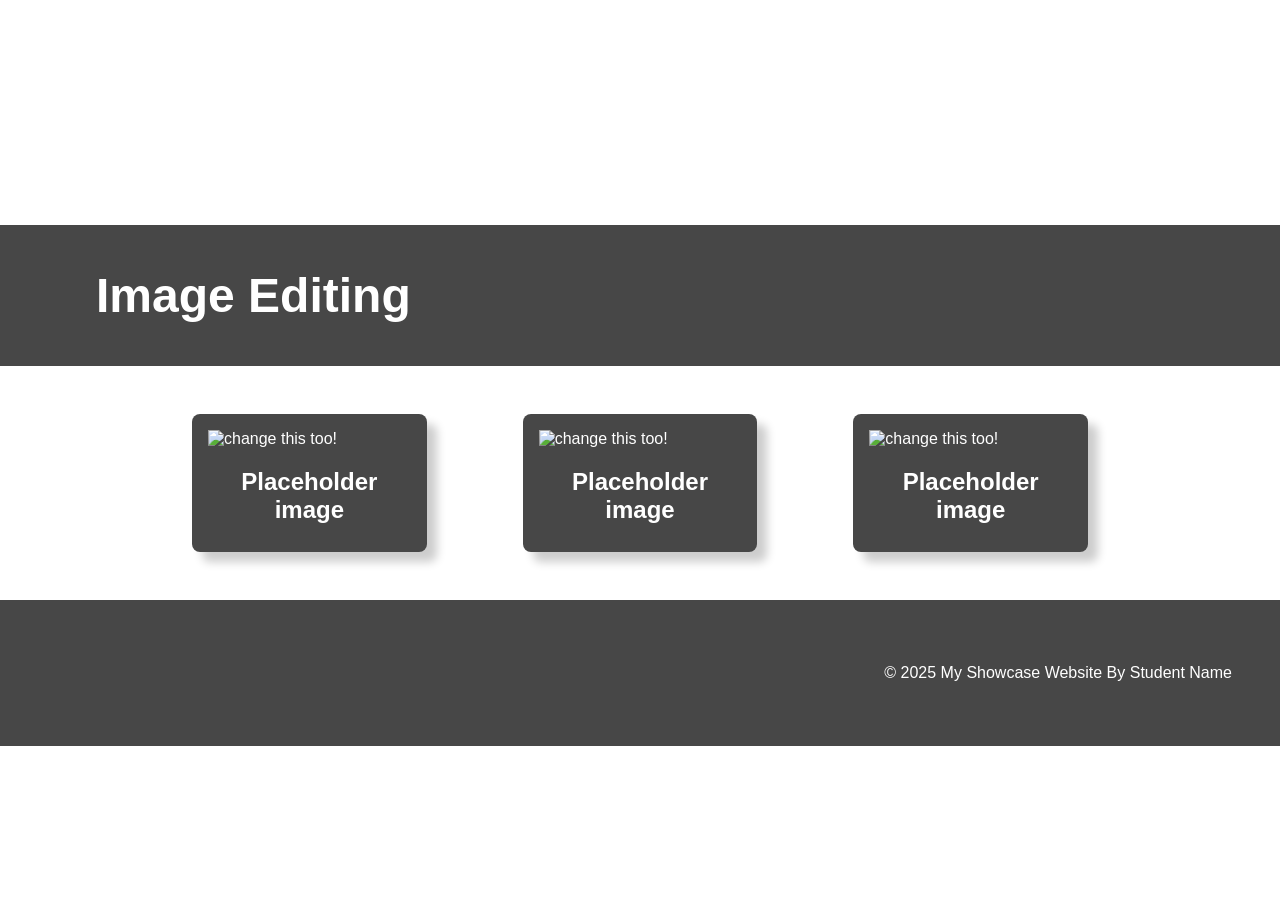
==== index.html @ 202fcba4 "first commit" ====
<!DOCTYPE html>
<html lang="en">

<head>
    <meta charset="UTF-8">
    <meta name="viewport" content="width=device-width, initial-scale=1.0">
    <link rel="stylesheet" href="style.css">
    <title>My Showcase Website</title>
</head>
<!-- This is the main body of the website- ALL your content goes AFTER the <body> tag and before the </body> tag -->
<body>

    <!-- The Hero Section -------------------------------------------------------------------------------------- -->
    <section class="hero">
        <div class="hero-text">My Showcase Website</div>
    </section>

<!-- Topic one ------------------------------------------------------------------------------------------------- -->
    <!-- The First Topic Section -->
    <section class="topic">
        <!-- the topic title a big bar with text in it -->
        <div class="topic-title">
            <h1>Image Editing</h1>
        </div>
        <!-- now a three column grid of images -->
        <div class="topic-content">
            <!-- one "card" which includes an image with a text below it -->
            <div class="topic-card">
                <img src="images/placeholder-1024x1024.png" alt="change this too!">
                <h2 class="topic-card-text">Placeholder image</h2>
            </div>
            <div class="topic-card">
                <img src="images/placeholder-1024x1024.png" alt="change this too!">
                <h2 class="topic-card-text">Placeholder image</h2>
            </div>
            <div class="topic-card">
                <img src="images/placeholder-1024x1024.png" alt="change this too!">
                <h2 class="topic-card-text">Placeholder image</h2>
            </div>
        </div>
    </section>
<!-- End of topic one------------------------------------------------------------------------------------------ -->

<!-- Copy and paste the section from above to make your next section -->



    <!-- A Simple Website Footer ------------------------------------------------------------------------------ -->
    <footer class="footer">
        <p>&copy; 2025 My Showcase Website By Student Name</p>
    </footer>

<!-- The end of the whole page- no more content after this! -->
</body>
</html>
---- style.css ----
/* A simple css reset */
body,
html {
    margin: 0;
    padding: 0;
    height: 100%;
    /* The Font Family- Really important!! */
    font-family: Arial, sans-serif;
    box-sizing: border-box;
}

/* reset for images to ensure they ar 100% of the parent container width */
img {
    width: 100%;
}

/* The hero section styling- use your OWN Hero Image URL here */
.hero {
    background-image: url('images/techquitybanner-1130x160.png');
    height: 25vh;
    background-size: cover;
    background-position: center;
    display: flex;
    justify-content: center;
    align-items: center;
    color: white;
    text-align: center;
    position: relative;
}

/* BIG text styling for the hero section text */
.hero-text {
    font-size: 4em;
    font-weight: bold;
}

/* nice big font on a banner style background */
.topic-title{
    color: white;
    font-size: 2em;
    padding: 0.1em 3em;
    background-color: rgb(71, 71, 71);
}

/* Three column grid with a nice big gap */
.topic-content{
    display: grid;
    grid-template-columns: repeat(3, 1fr);
    gap: 6em;
    /* bring the whole section in off the sides of the page */
    width: 70%;
    /* top margin of 3em and center right/left */
    margin: 3em auto;
}

/* Styling for the individual topic cards rounded edges background color and a drop shadow */
.topic-card{
    background-color: rgb(71, 71, 71);
    color: white;
    padding: 1em;
    border-radius: 0.5em;
    box-shadow: 10px 10px 10px rgba(0, 0, 0, 0.2);
}

/* Styling for the topic card titles */
.topic-card-text{
    font-size: 1.5em;
    margin-bottom: 0.5em;
    /* center align text */
    text-align: center;
}


/* Styling for a footer section to take a bit of spcae at the bottom of the page */
.footer{
    background-color: rgb(71, 71, 71);
    color: white;
    text-align: right;
    padding: 3em 3em;
}
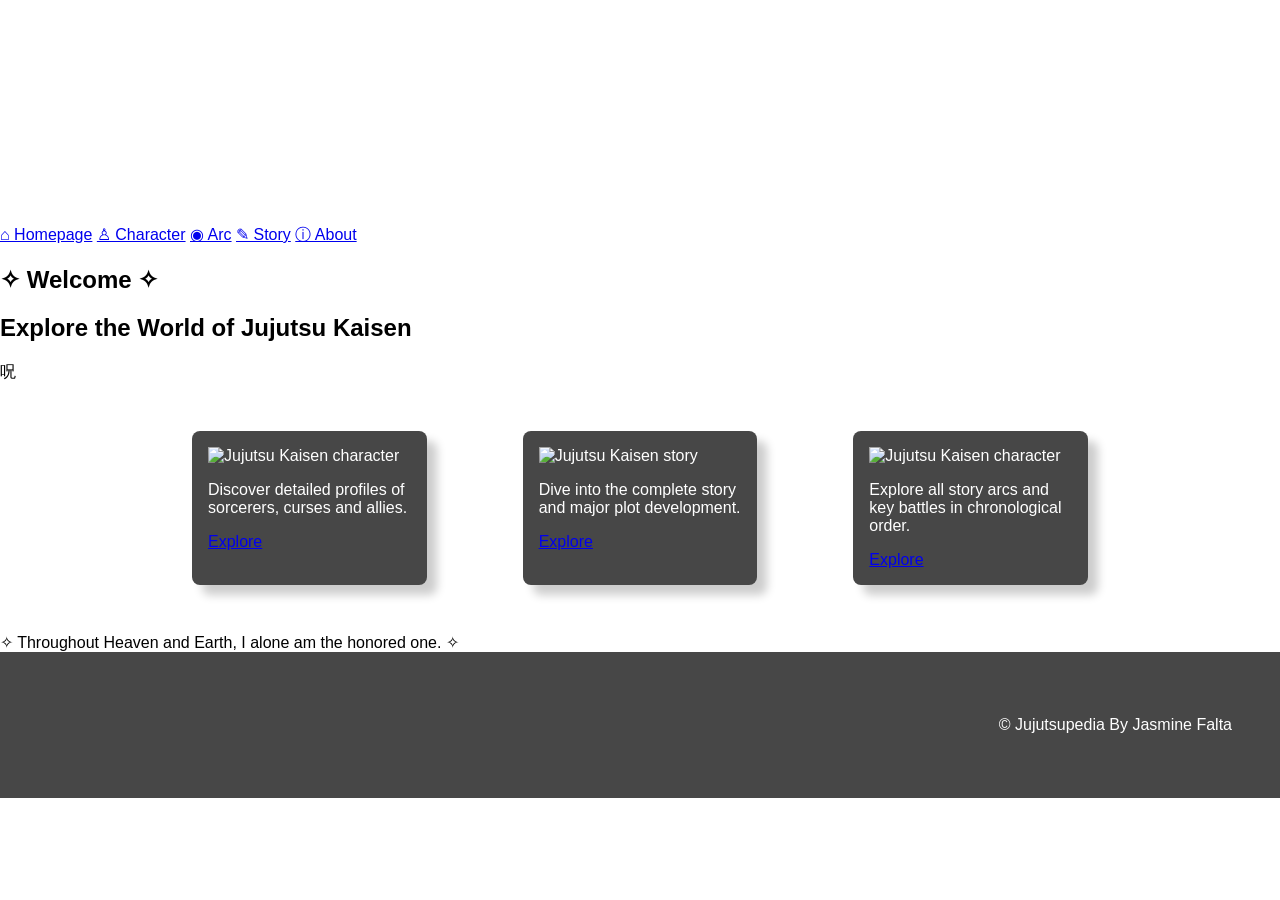
==== commit 80867d35: "index.html hompage" ====
--- a/index.html
+++ b/index.html
@@ -5,51 +5,108 @@
     <meta charset="UTF-8">
     <meta name="viewport" content="width=device-width, initial-scale=1.0">
     <link rel="stylesheet" href="style.css">
-    <title>My Showcase Website</title>
+    <title>Jujutsupedia</title>
 </head>
-<!-- This is the main body of the website- ALL your content goes AFTER the <body> tag and before the </body> tag -->
+
 <body>
 
-    <!-- The Hero Section -------------------------------------------------------------------------------------- -->
+    <!-- Website Header ------------------------------------------------ -->
+
     <section class="hero">
-        <div class="hero-text">My Showcase Website</div>
+        <div class="hero-text">Jujutsupedia</div>
     </section>
 
-<!-- Topic one ------------------------------------------------------------------------------------------------- -->
-    <!-- The First Topic Section -->
-    <section class="topic">
-        <!-- the topic title a big bar with text in it -->
-        <div class="topic-title">
-            <h1>Image Editing</h1>
-        </div>
-        <!-- now a three column grid of images -->
-        <div class="topic-content">
-            <!-- one "card" which includes an image with a text below it -->
-            <div class="topic-card">
-                <img src="images/placeholder-1024x1024.png" alt="change this too!">
-                <h2 class="topic-card-text">Placeholder image</h2>
-            </div>
-            <div class="topic-card">
-                <img src="images/placeholder-1024x1024.png" alt="change this too!">
-                <h2 class="topic-card-text">Placeholder image</h2>
-            </div>
-            <div class="topic-card">
-                <img src="images/placeholder-1024x1024.png" alt="change this too!">
-                <h2 class="topic-card-text">Placeholder image</h2>
-            </div>
-        </div>
-    </section>
-<!-- End of topic one------------------------------------------------------------------------------------------ -->
 
-<!-- Copy and paste the section from above to make your next section -->
+    <!-- Navigation Bar ------------------------------------------------ -->
+
+    <nav class="navigation">
+
+        <a href="index.html">⌂ Homepage</a>
+        <a href="characters.html">♙ Character</a>
+        <a href="arc.html">◉ Arc</a>
+        <a href="story.html">✎ Story</a>
+        <a href="about.html">ⓘ About</a>
+
+    </nav>
 
 
+    <!-- Welcome Section ----------------------------------------------- -->
 
-    <!-- A Simple Website Footer ------------------------------------------------------------------------------ -->
+    <section class="welcome">
+
+        <h2>✧ Welcome ✧</h2>
+
+        <h1>Explore the World of Jujutsu Kaisen</h1>
+
+        <p>呪</p>
+
+    </section>
+
+
+    <!-- Main Cards ---------------------------------------------------- -->
+
+    <section class="topic">
+
+        <div class="topic-content">
+
+            <!-- Character Card -->
+
+            <div class="topic-card">
+
+                <img src="https://i.pinimg.com/736x/e0/bb/3e/e0bb3e1e22c0645d77368a9595294c16.jpg"
+                alt="Jujutsu Kaisen character">
+
+                <p>Discover detailed profiles of sorcerers, curses and allies.</p>
+
+                <a href="characters.html" class="explore">Explore</a>
+
+            </div>
+
+
+            <!-- Story Card -->
+
+            <div class="topic-card">
+
+                <img src="https://i.pinimg.com/736x/cc/3f/14/cc3f14fb27339992d64d1809695ab686.jpg"
+                alt="Jujutsu Kaisen story">
+
+                <p>Dive into the complete story and major plot development.</p>
+
+                <a href="story.html" class="explore">Explore</a>
+
+            </div>
+
+
+            <!-- Arc Card -->
+
+            <div class="topic-card">
+
+                <img src="https://i.pinimg.com/736x/ce/1c/83/ce1c833548f6df4063b8403ce7607135.jpg"
+                alt="Jujutsu Kaisen character">
+
+                <p>Explore all story arcs and key battles in chronological order.</p>
+
+                <a href="arc.html" class="explore">Explore</a>
+
+            </div>
+
+        </div>
+
+    </section>
+
+
+    <!-- Bottom Quote -------------------------------------------------- -->
+
+    <div class="quote">
+        ✧ Throughout Heaven and Earth, I alone am the honored one. ✧
+    </div>
+
+
+    <!-- Footer -------------------------------------------------------- -->
+
     <footer class="footer">
-        <p>&copy; 2025 My Showcase Website By Student Name</p>
+        <p>&copy; Jujutsupedia By Jasmine Falta</p>
     </footer>
 
-<!-- The end of the whole page- no more content after this! -->
 </body>
-</html>+</html>
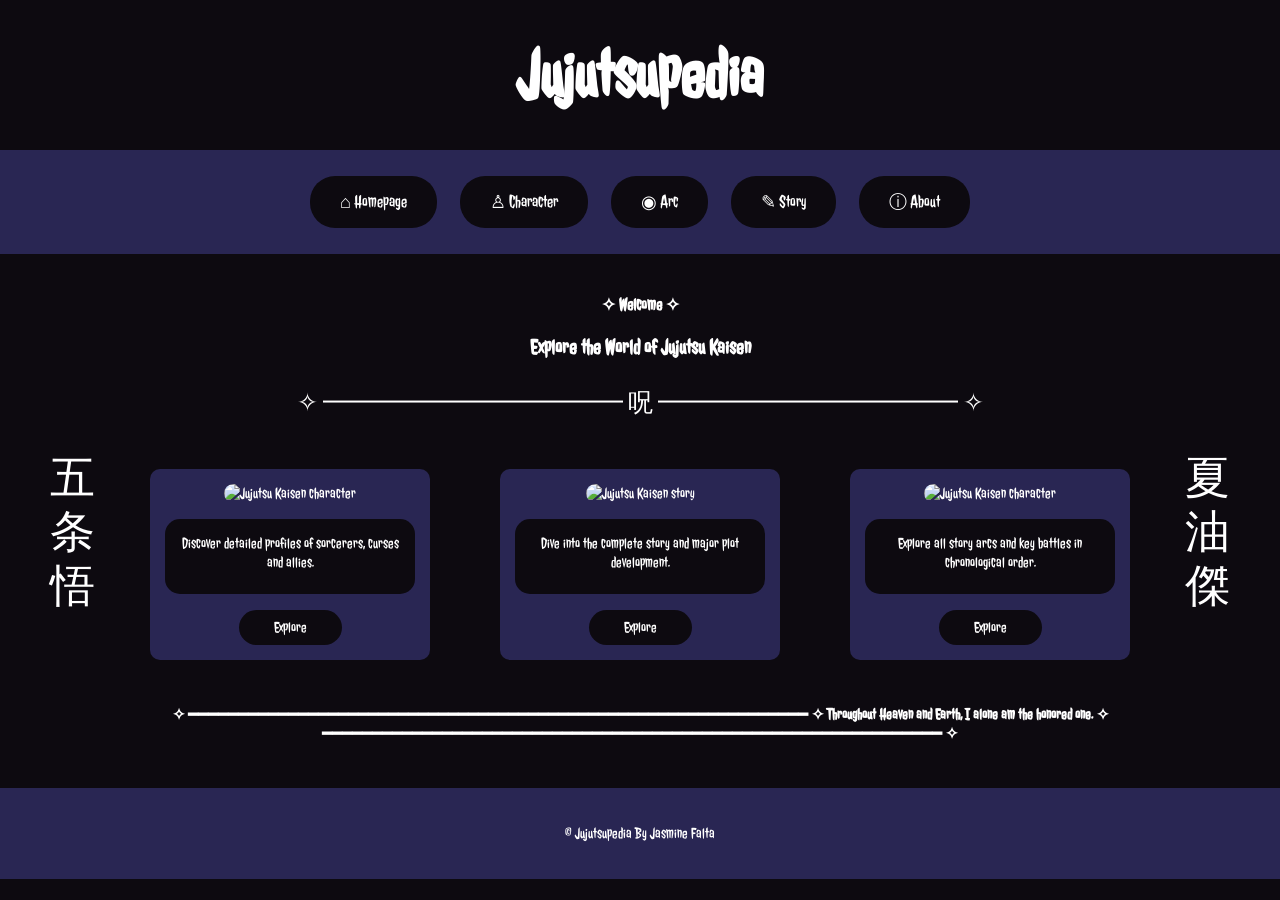
==== commit 8af95c13: "Changes" ====
--- a/index.html
+++ b/index.html
@@ -38,7 +38,7 @@
 
         <h1>Explore the World of Jujutsu Kaisen</h1>
 
-        <p>呪</p>
+        <p>✧ ━━━━━━━━━━━━ 呪 ━━━━━━━━━━━━ ✧</p>
 
     </section>
 
@@ -94,11 +94,28 @@
 
     </section>
 
+<!-- Left side character name -->
+
+<div class="side-name left-name">
+    五<br>
+    条<br>
+    悟
+</div>
+
+
+<!-- Right side character name -->
+
+<div class="side-name right-name">
+    夏<br>
+    油<br>
+    傑
+</div>
+
 
     <!-- Bottom Quote -------------------------------------------------- -->
 
     <div class="quote">
-        ✧ Throughout Heaven and Earth, I alone am the honored one. ✧
+      ✧ ━━━━━━━━━━━━━━━━━━━━━━━━━━━━━━━━━━━━━━━━━━━━━━━━━━━━━━━━━━━━━━ ✧ Throughout Heaven and Earth, I alone am the honored one. ✧ ━━━━━━━━━━━━━━━━━━━━━━━━━━━━━━━━━━━━━━━━━━━━━━━━━━━━━━━━━━━━━━ ✧
     </div>
 
 
--- a/style.css
+++ b/style.css
@@ -1,80 +1,303 @@
-/* A simple css reset */
-body,
-html {
+/* Whole page */
+
+body {
     margin: 0;
-    padding: 0;
-    height: 100%;
-    /* The Font Family- Really important!! */
+    background-color: rgb(13, 10, 16);
+    color: white;
     font-family: Arial, sans-serif;
-    box-sizing: border-box;
-}
-
-/* reset for images to ensure they ar 100% of the parent container width */
-img {
-    width: 100%;
-}
-
-/* The hero section styling- use your OWN Hero Image URL here */
+}
+
+
+/* Website title */
+
 .hero {
-    background-image: url('images/techquitybanner-1130x160.png');
-    height: 25vh;
-    background-size: cover;
-    background-position: center;
+    height: 120px;
+    background-color: rgb(13, 10, 16);
     display: flex;
     justify-content: center;
     align-items: center;
-    color: white;
-    text-align: center;
-    position: relative;
-}
-
-/* BIG text styling for the hero section text */
+}
+
 .hero-text {
-    font-size: 4em;
+    font-size: 40px;
     font-weight: bold;
 }
 
-/* nice big font on a banner style background */
-.topic-title{
-    color: white;
-    font-size: 2em;
-    padding: 0.1em 3em;
-    background-color: rgb(71, 71, 71);
-}
-
-/* Three column grid with a nice big gap */
-.topic-content{
-    display: grid;
-    grid-template-columns: repeat(3, 1fr);
-    gap: 6em;
-    /* bring the whole section in off the sides of the page */
-    width: 70%;
-    /* top margin of 3em and center right/left */
-    margin: 3em auto;
-}
-
-/* Styling for the individual topic cards rounded edges background color and a drop shadow */
-.topic-card{
-    background-color: rgb(71, 71, 71);
-    color: white;
-    padding: 1em;
-    border-radius: 0.5em;
-    box-shadow: 10px 10px 10px rgba(0, 0, 0, 0.2);
-}
-
-/* Styling for the topic card titles */
-.topic-card-text{
-    font-size: 1.5em;
-    margin-bottom: 0.5em;
-    /* center align text */
-    text-align: center;
-}
-
-
-/* Styling for a footer section to take a bit of spcae at the bottom of the page */
-.footer{
-    background-color: rgb(71, 71, 71);
-    color: white;
-    text-align: right;
-    padding: 3em 3em;
+
+/* Navigation bar */
+
+.navigation {
+    background-color: rgb(41, 38, 83);
+    padding: 20px;
+    text-align: center;
+}
+
+.navigation a {
+    background-color: rgb(13, 10, 16);
+    color: white;
+    text-decoration: none;
+    padding: 12px 20px;
+    margin: 10px;
+    border-radius: 25px;
+}
+
+.navigation a:hover {
+    background-color: #45416e;
+}
+
+/* Side Character Names */
+
+.side-name {
+    position: absolute;
+    top: 450px;
+    font-size: 45px;
+    text-align: center;
+    line-height: 1.2;
+}
+
+.left-name {
+    left: 50px;
+}
+
+.right-name {
+    right: 50px;
+}
+
+/* Welcome section */
+
+.welcome {
+    text-align: center;
+    padding: 25px;
+}
+
+.welcome h2 {
+    font-size: 18px;
+}
+
+.welcome h1 {
+    font-size: 22px;
+}
+
+.welcome p {
+    font-size: 25px;
+}
+
+
+/* Cards */
+
+.topic-content {
+    display: flex;
+    justify-content: center;
+    gap: 70px;
+}
+
+.topic-card {
+    background-color: rgb(41, 38, 83);
+    width: 250px;
+    padding: 15px;
+    text-align: center;
+    border-radius: 10px;
+}
+
+.topic-card img {
+    width: 200px;
+    height: 190px;
+    object-fit: cover;
+    border-radius: 20px;
+}
+
+.topic-card p {
+    background-color: rgb(13, 10, 16);
+    padding: 15px;
+    border-radius: 15px;
+    min-height: 45px;
+}
+
+
+/* Explore buttons */
+
+.explore {
+    display: inline-block;
+    background-color: rgb(13, 10, 16);
+    color: white;
+    text-decoration: none;
+    padding: 8px 35px;
+    border-radius: 20px;
+}
+
+.explore:hover {
+    background-color: #45416e;
+}
+
+
+/* Quote */
+
+.quote {
+    text-align: center;
+    margin: 45px;
+    font-weight: bold;
+}
+
+
+/* Footer */
+
+.footer {
+    text-align: center;
+    padding: 20px;
+    background-color: rgb(41, 38, 83);
+}
+
+/* Jolly Lodger Font */
+
+@font-face {
+    font-family: "Jolly Lodger";
+    src: url("fonts/JollyLodger-Regular.ttf");
+}
+
+
+/* Whole Page */
+
+body {
+    margin: 0;
+    background-color: rgb(13, 10, 16);
+    color: white;
+    font-family: "Jolly Lodger", sans-serif;
+}
+
+
+/* Website Header */
+
+.hero {
+    height: 150px;
+    background-color: rgb(13, 10, 16);
+    display: flex;
+    justify-content: center;
+    align-items: center;
+}
+
+.hero-text {
+    font-family: "Jolly Lodger", sans-serif;
+    font-size: 70px;
+    font-weight: bold;
+}
+
+
+/* Navigation Bar */
+
+.navigation {
+    background-color: rgb(41, 38, 83);
+    padding: 40px;
+    text-align: center;
+}
+
+.navigation a {
+    background-color: rgb(13, 10, 16);
+    color: white;
+    text-decoration: none;
+    padding: 15px 30px;
+    margin: 10px;
+    border-radius: 25px;
+    font-size: 18px;
+}
+
+.navigation a:hover {
+    background-color: #45416e;
+}
+
+
+/* Character Title */
+
+.character-title {
+    text-align: center;
+    padding: 40px;
+}
+
+.character-title h2 {
+    font-size: 22px;
+}
+
+.character-title h1 {
+    font-size: 22px;
+}
+
+
+/* Character Profile */
+
+.character-profile {
+    display: flex;
+    justify-content: center;
+    align-items: center;
+    gap: 150px;
+    margin-top: 10px;
+}
+
+
+/* Character Image */
+
+.character-image {
+    background-color: #292653;
+    padding: 10px;
+    border-radius: 20px;
+}
+
+.character-image img {
+    width: 250px;
+    height: 350px;
+    object-fit: cover;
+    border-radius: 20px;
+}
+
+
+/* Character Information */
+
+.character-info {
+    background-color: #292653;
+    width: 470px;
+    padding: 20px;
+    border-radius: 20px;
+}
+
+.character-info h2 {
+    margin-top: 0;
+    font-size: 22px;
+}
+
+.character-info p {
+    font-size: 18px;
+}
+
+.character-info li {
+    margin: 10px;
+    font-size: 18px;
+}
+
+
+/* Read More */
+
+.read-more {
+    color: white;
+    text-decoration: none;
+    font-size: 18px;
+}
+
+.read-more:hover {
+    text-decoration: underline;
+}
+
+
+/* Bottom Title */
+
+.profile-title {
+    text-align: center;
+    margin-top: 45px;
+    font-size: 20px;
+}
+
+
+/* Footer */
+
+.footer {
+    text-align: center;
+    padding: 20px;
+    background-color: #292653;
 }
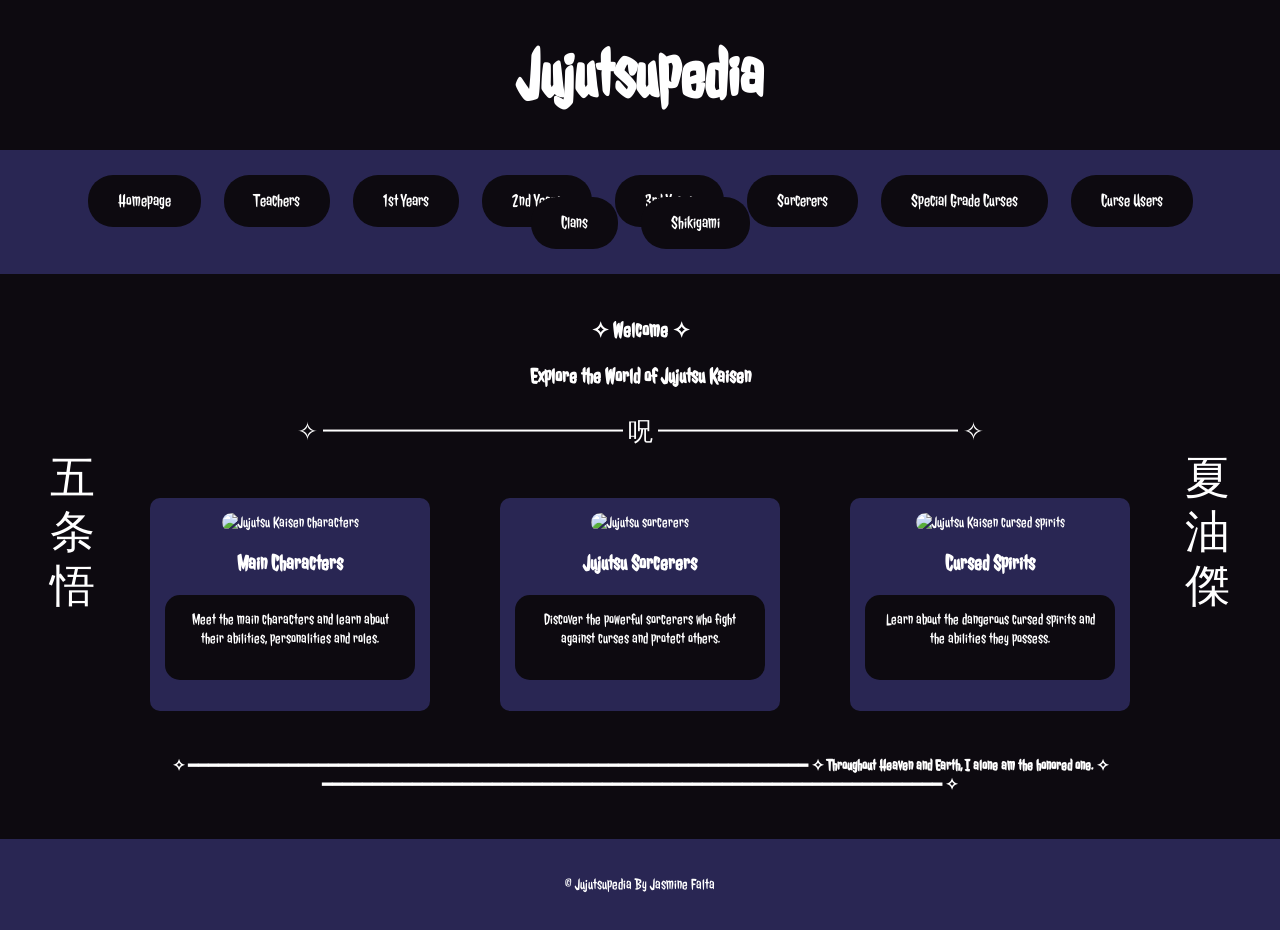
==== commit bdd69830: "New homepage" ====
--- a/index.html
+++ b/index.html
@@ -13,7 +13,9 @@
     <!-- Website Header ------------------------------------------------ -->
 
     <section class="hero">
+
         <div class="hero-text">Jujutsupedia</div>
+
     </section>
 
 
@@ -21,11 +23,16 @@
 
     <nav class="navigation">
 
-        <a href="index.html">⌂ Homepage</a>
-        <a href="characters.html">♙ Character</a>
-        <a href="arc.html">◉ Arc</a>
-        <a href="story.html">✎ Story</a>
-        <a href="about.html">ⓘ About</a>
+    <a href="index.html">Homepage</a>
+    <a href="teachers.html">Teachers</a>
+    <a href="first-years.html">1st Years</a>
+    <a href="second-years.html">2nd Years</a>
+    <a href="third-years.html">3rd Years</a>
+    <a href="sorcerers.html">Sorcerers</a>
+    <a href="special-grade-curses.html">Special Grade Curses</a>
+    <a href="curse-users.html">Curse Users</a>
+    <a href="clans.html">Clans</a>
+    <a href="shikigami.html">Shikigami</a>
 
     </nav>
 
@@ -49,81 +56,96 @@
 
         <div class="topic-content">
 
-            <!-- Character Card -->
+
+            <!-- Main Characters Card -->
 
             <div class="topic-card">
 
                 <img src="https://i.pinimg.com/736x/e0/bb/3e/e0bb3e1e22c0645d77368a9595294c16.jpg"
-                alt="Jujutsu Kaisen character">
+                alt="Jujutsu Kaisen characters">
 
-                <p>Discover detailed profiles of sorcerers, curses and allies.</p>
+                <h2>Main Characters</h2>
 
-                <a href="characters.html" class="explore">Explore</a>
+                <p>Meet the main characters and learn about their abilities, personalities and roles.</p>
 
             </div>
 
 
-            <!-- Story Card -->
+            <!-- Sorcerers Card -->
 
             <div class="topic-card">
 
                 <img src="https://i.pinimg.com/736x/cc/3f/14/cc3f14fb27339992d64d1809695ab686.jpg"
-                alt="Jujutsu Kaisen story">
+                alt="Jujutsu sorcerers">
 
-                <p>Dive into the complete story and major plot development.</p>
+                <h2>Jujutsu Sorcerers</h2>
 
-                <a href="story.html" class="explore">Explore</a>
+                <p>Discover the powerful sorcerers who fight against curses and protect others.</p>
 
             </div>
 
 
-            <!-- Arc Card -->
+            <!-- Cursed Spirits Card -->
 
             <div class="topic-card">
 
                 <img src="https://i.pinimg.com/736x/ce/1c/83/ce1c833548f6df4063b8403ce7607135.jpg"
-                alt="Jujutsu Kaisen character">
+                alt="Jujutsu Kaisen cursed spirits">
 
-                <p>Explore all story arcs and key battles in chronological order.</p>
+                <h2>Cursed Spirits</h2>
 
-                <a href="arc.html" class="explore">Explore</a>
+                <p>Learn about the dangerous cursed spirits and the abilities they possess.</p>
 
             </div>
+
 
         </div>
 
     </section>
 
-<!-- Left side character name -->
 
-<div class="side-name left-name">
-    五<br>
-    条<br>
-    悟
-</div>
+    <!-- Left Side Character Name -->
+
+    <div class="side-name left-name">
+
+        五<br>
+        条<br>
+        悟
+
+    </div>
 
 
-<!-- Right side character name -->
+    <!-- Right Side Character Name -->
 
-<div class="side-name right-name">
-    夏<br>
-    油<br>
-    傑
-</div>
+    <div class="side-name right-name">
+
+        夏<br>
+        油<br>
+        傑
+
+    </div>
 
 
     <!-- Bottom Quote -------------------------------------------------- -->
 
     <div class="quote">
-      ✧ ━━━━━━━━━━━━━━━━━━━━━━━━━━━━━━━━━━━━━━━━━━━━━━━━━━━━━━━━━━━━━━ ✧ Throughout Heaven and Earth, I alone am the honored one. ✧ ━━━━━━━━━━━━━━━━━━━━━━━━━━━━━━━━━━━━━━━━━━━━━━━━━━━━━━━━━━━━━━ ✧
+
+        ✧ ━━━━━━━━━━━━━━━━━━━━━━━━━━━━━━━━━━━━━━━━━━━━━━━━━━━━━━━━━━━━━━ ✧
+        Throughout Heaven and Earth, I alone am the honored one.
+        ✧ ━━━━━━━━━━━━━━━━━━━━━━━━━━━━━━━━━━━━━━━━━━━━━━━━━━━━━━━━━━━━━━ ✧
+
     </div>
 
 
     <!-- Footer -------------------------------------------------------- -->
 
     <footer class="footer">
+
         <p>&copy; Jujutsupedia By Jasmine Falta</p>
+
     </footer>
 
+
 </body>
-</html>
+
+</html>
--- a/style.css
+++ b/style.css
@@ -1,303 +1,342 @@
-/* Whole page */
+/* Whole Page --------------------------------------------- */
 
 body {
+
     margin: 0;
+
     background-color: rgb(13, 10, 16);
+
     color: white;
-    font-family: Arial, sans-serif;
-}
-
-
-/* Website title */
+
+    font-family: "Jolly Lodger", sans-serif;
+
+}
+
+
+/* Jolly Lodger Font -------------------------------------- */
+
+@font-face {
+
+    font-family: "Jolly Lodger";
+
+    src: url("fonts/JollyLodger-Regular.ttf");
+
+}
+
+
+/* Website Header ----------------------------------------- */
 
 .hero {
-    height: 120px;
+
+    height: 150px;
+
     background-color: rgb(13, 10, 16);
+
     display: flex;
+
     justify-content: center;
+
     align-items: center;
+
 }
 
 .hero-text {
-    font-size: 40px;
+
+    font-size: 70px;
+
     font-weight: bold;
-}
-
-
-/* Navigation bar */
+
+}
+
+
+/* Navigation Bar ----------------------------------------- */
 
 .navigation {
+
     background-color: rgb(41, 38, 83);
+
+    padding: 40px;
+
+    text-align: center;
+
+}
+
+.navigation a {
+
+    background-color: rgb(13, 10, 16);
+
+    color: white;
+
+    text-decoration: none;
+
+    padding: 15px 30px;
+
+    margin: 10px;
+
+    border-radius: 25px;
+
+    font-size: 18px;
+
+}
+
+.navigation a:hover {
+
+    background-color: #45416e;
+
+}
+
+
+/* Welcome Section ---------------------------------------- */
+
+.welcome {
+
+    text-align: center;
+
+    padding: 25px;
+
+}
+
+.welcome h2 {
+
+    font-size: 22px;
+
+}
+
+.welcome h1 {
+
+    font-size: 22px;
+
+}
+
+.welcome p {
+
+    font-size: 25px;
+
+}
+
+
+/* Main Cards --------------------------------------------- */
+
+.topic-content {
+
+    display: flex;
+
+    justify-content: center;
+
+    gap: 70px;
+
+}
+
+.topic-card {
+
+    background-color: rgb(41, 38, 83);
+
+    width: 250px;
+
+    padding: 15px;
+
+    text-align: center;
+
+    border-radius: 10px;
+
+}
+
+.topic-card img {
+
+    width: 200px;
+
+    height: 190px;
+
+    object-fit: cover;
+
+    border-radius: 20px;
+
+}
+
+.topic-card h2 {
+
+    font-size: 22px;
+
+}
+
+.topic-card p {
+
+    background-color: rgb(13, 10, 16);
+
+    padding: 15px;
+
+    border-radius: 15px;
+
+    min-height: 55px;
+
+}
+
+
+/* Side Character Names ---------------------------------- */
+
+.side-name {
+
+    position: absolute;
+
+    top: 450px;
+
+    font-size: 45px;
+
+    text-align: center;
+
+    line-height: 1.2;
+
+}
+
+.left-name {
+
+    left: 50px;
+
+}
+
+.right-name {
+
+    right: 50px;
+
+}
+
+
+/* Quote -------------------------------------------------- */
+
+.quote {
+
+    text-align: center;
+
+    margin: 45px;
+
+    font-weight: bold;
+
+}
+
+
+/* Footer ------------------------------------------------- */
+
+.footer {
+
+    text-align: center;
+
     padding: 20px;
-    text-align: center;
-}
-
-.navigation a {
-    background-color: rgb(13, 10, 16);
-    color: white;
-    text-decoration: none;
-    padding: 12px 20px;
+
+    background-color: rgb(41, 38, 83);
+
+}
+
+
+/* Character Page ----------------------------------------- */
+
+.character-title {
+
+    text-align: center;
+
+    padding: 25px;
+
+}
+
+.character-title h2 {
+
+    font-size: 18px;
+
+}
+
+.character-title h1 {
+
+    font-size: 20px;
+
+}
+
+
+/* Character Profile -------------------------------------- */
+
+.character-profile {
+
+    display: flex;
+
+    justify-content: center;
+
+    align-items: center;
+
+    gap: 160px;
+
+    margin-top: 10px;
+
+}
+
+
+/* Character Image ---------------------------------------- */
+
+.character-image {
+
+    background-color: #292653;
+
+    padding: 12px;
+
+    border-radius: 20px;
+
+}
+
+.character-image img {
+
+    width: 250px;
+
+    height: 350px;
+
+    object-fit: cover;
+
+    border-radius: 20px;
+
+}
+
+
+/* Character Information ---------------------------------- */
+
+.character-info {
+
+    background-color: #292653;
+
+    width: 470px;
+
+    min-height: 320px;
+
+    padding: 20px;
+
+    border-radius: 20px;
+
+}
+
+.character-info h2 {
+
+    margin-top: 0;
+
+}
+
+.character-info p {
+
+    font-size: 17px;
+
+}
+
+.character-info li {
+
     margin: 10px;
-    border-radius: 25px;
-}
-
-.navigation a:hover {
-    background-color: #45416e;
-}
-
-/* Side Character Names */
-
-.side-name {
-    position: absolute;
-    top: 450px;
-    font-size: 45px;
-    text-align: center;
-    line-height: 1.2;
-}
-
-.left-name {
-    left: 50px;
-}
-
-.right-name {
-    right: 50px;
-}
-
-/* Welcome section */
-
-.welcome {
-    text-align: center;
-    padding: 25px;
-}
-
-.welcome h2 {
+
+}
+
+
+/* Bottom Profile Title ----------------------------------- */
+
+.profile-title {
+
+    text-align: center;
+
+    margin-top: 45px;
+
     font-size: 18px;
-}
-
-.welcome h1 {
-    font-size: 22px;
-}
-
-.welcome p {
-    font-size: 25px;
-}
-
-
-/* Cards */
-
-.topic-content {
-    display: flex;
-    justify-content: center;
-    gap: 70px;
-}
-
-.topic-card {
-    background-color: rgb(41, 38, 83);
-    width: 250px;
-    padding: 15px;
-    text-align: center;
-    border-radius: 10px;
-}
-
-.topic-card img {
-    width: 200px;
-    height: 190px;
-    object-fit: cover;
-    border-radius: 20px;
-}
-
-.topic-card p {
-    background-color: rgb(13, 10, 16);
-    padding: 15px;
-    border-radius: 15px;
-    min-height: 45px;
-}
-
-
-/* Explore buttons */
-
-.explore {
-    display: inline-block;
-    background-color: rgb(13, 10, 16);
-    color: white;
-    text-decoration: none;
-    padding: 8px 35px;
-    border-radius: 20px;
-}
-
-.explore:hover {
-    background-color: #45416e;
-}
-
-
-/* Quote */
-
-.quote {
-    text-align: center;
-    margin: 45px;
+
     font-weight: bold;
-}
-
-
-/* Footer */
-
-.footer {
-    text-align: center;
-    padding: 20px;
-    background-color: rgb(41, 38, 83);
-}
-
-/* Jolly Lodger Font */
-
-@font-face {
-    font-family: "Jolly Lodger";
-    src: url("fonts/JollyLodger-Regular.ttf");
-}
-
-
-/* Whole Page */
-
-body {
-    margin: 0;
-    background-color: rgb(13, 10, 16);
-    color: white;
-    font-family: "Jolly Lodger", sans-serif;
-}
-
-
-/* Website Header */
-
-.hero {
-    height: 150px;
-    background-color: rgb(13, 10, 16);
-    display: flex;
-    justify-content: center;
-    align-items: center;
-}
-
-.hero-text {
-    font-family: "Jolly Lodger", sans-serif;
-    font-size: 70px;
-    font-weight: bold;
-}
-
-
-/* Navigation Bar */
-
-.navigation {
-    background-color: rgb(41, 38, 83);
-    padding: 40px;
-    text-align: center;
-}
-
-.navigation a {
-    background-color: rgb(13, 10, 16);
-    color: white;
-    text-decoration: none;
-    padding: 15px 30px;
-    margin: 10px;
-    border-radius: 25px;
-    font-size: 18px;
-}
-
-.navigation a:hover {
-    background-color: #45416e;
-}
-
-
-/* Character Title */
-
-.character-title {
-    text-align: center;
-    padding: 40px;
-}
-
-.character-title h2 {
-    font-size: 22px;
-}
-
-.character-title h1 {
-    font-size: 22px;
-}
-
-
-/* Character Profile */
-
-.character-profile {
-    display: flex;
-    justify-content: center;
-    align-items: center;
-    gap: 150px;
-    margin-top: 10px;
-}
-
-
-/* Character Image */
-
-.character-image {
-    background-color: #292653;
-    padding: 10px;
-    border-radius: 20px;
-}
-
-.character-image img {
-    width: 250px;
-    height: 350px;
-    object-fit: cover;
-    border-radius: 20px;
-}
-
-
-/* Character Information */
-
-.character-info {
-    background-color: #292653;
-    width: 470px;
-    padding: 20px;
-    border-radius: 20px;
-}
-
-.character-info h2 {
-    margin-top: 0;
-    font-size: 22px;
-}
-
-.character-info p {
-    font-size: 18px;
-}
-
-.character-info li {
-    margin: 10px;
-    font-size: 18px;
-}
-
-
-/* Read More */
-
-.read-more {
-    color: white;
-    text-decoration: none;
-    font-size: 18px;
-}
-
-.read-more:hover {
-    text-decoration: underline;
-}
-
-
-/* Bottom Title */
-
-.profile-title {
-    text-align: center;
-    margin-top: 45px;
-    font-size: 20px;
-}
-
-
-/* Footer */
-
-.footer {
-    text-align: center;
-    padding: 20px;
-    background-color: #292653;
-}+
+}
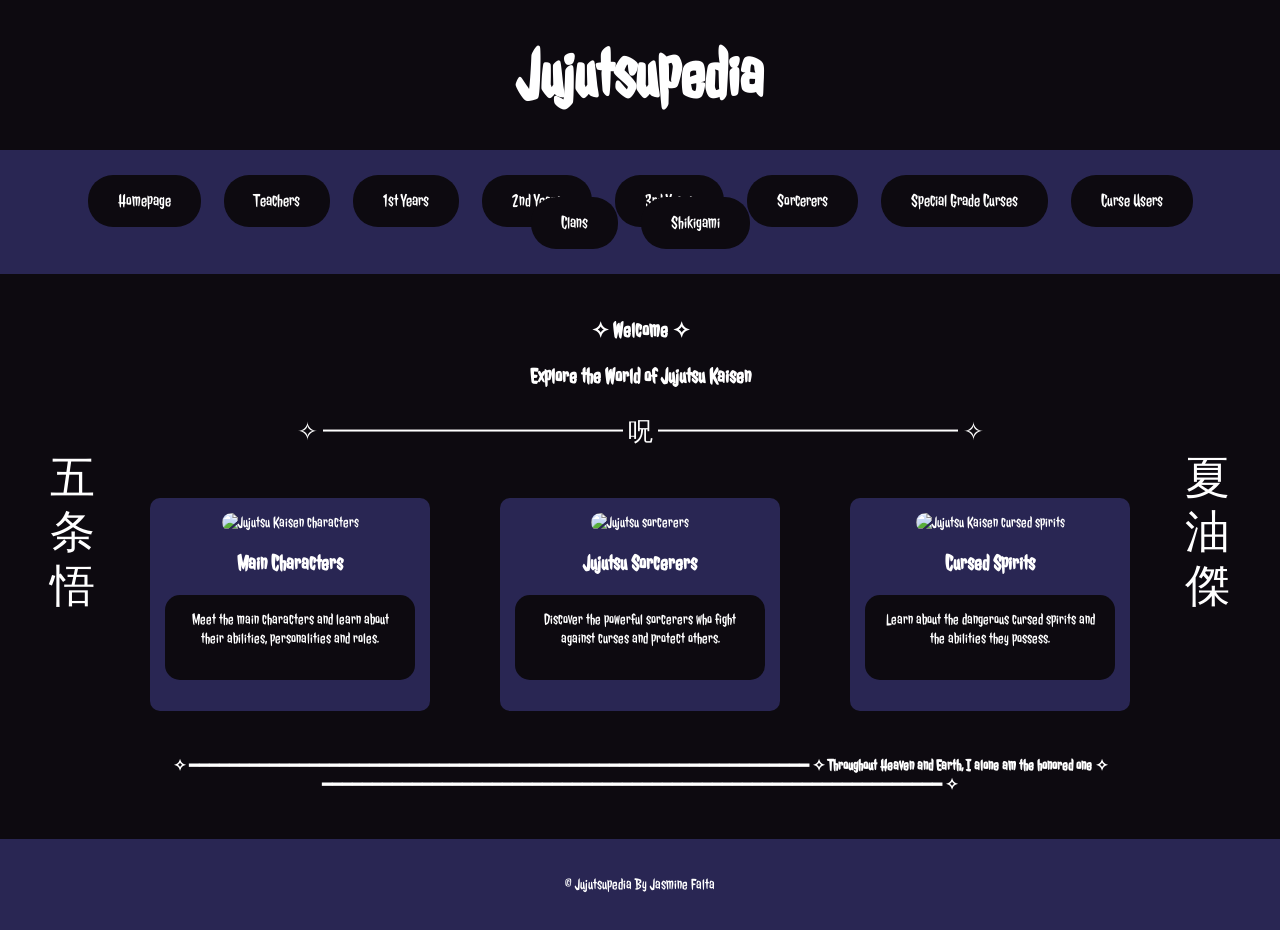
==== commit dde6c9b1: "Changed back to old" ====
--- a/index.html
+++ b/index.html
@@ -130,9 +130,7 @@
 
     <div class="quote">
 
-        ✧ ━━━━━━━━━━━━━━━━━━━━━━━━━━━━━━━━━━━━━━━━━━━━━━━━━━━━━━━━━━━━━━ ✧
-        Throughout Heaven and Earth, I alone am the honored one.
-        ✧ ━━━━━━━━━━━━━━━━━━━━━━━━━━━━━━━━━━━━━━━━━━━━━━━━━━━━━━━━━━━━━━ ✧
+        ✧ ━━━━━━━━━━━━━━━━━━━━━━━━━━━━━━━━━━━━━━━━━━━━━━━━━━━━━━━━━━━━━━ ✧ Throughout Heaven and Earth, I alone am the honored one ✧ ━━━━━━━━━━━━━━━━━━━━━━━━━━━━━━━━━━━━━━━━━━━━━━━━━━━━━━━━━━━━━━ ✧
 
     </div>
 
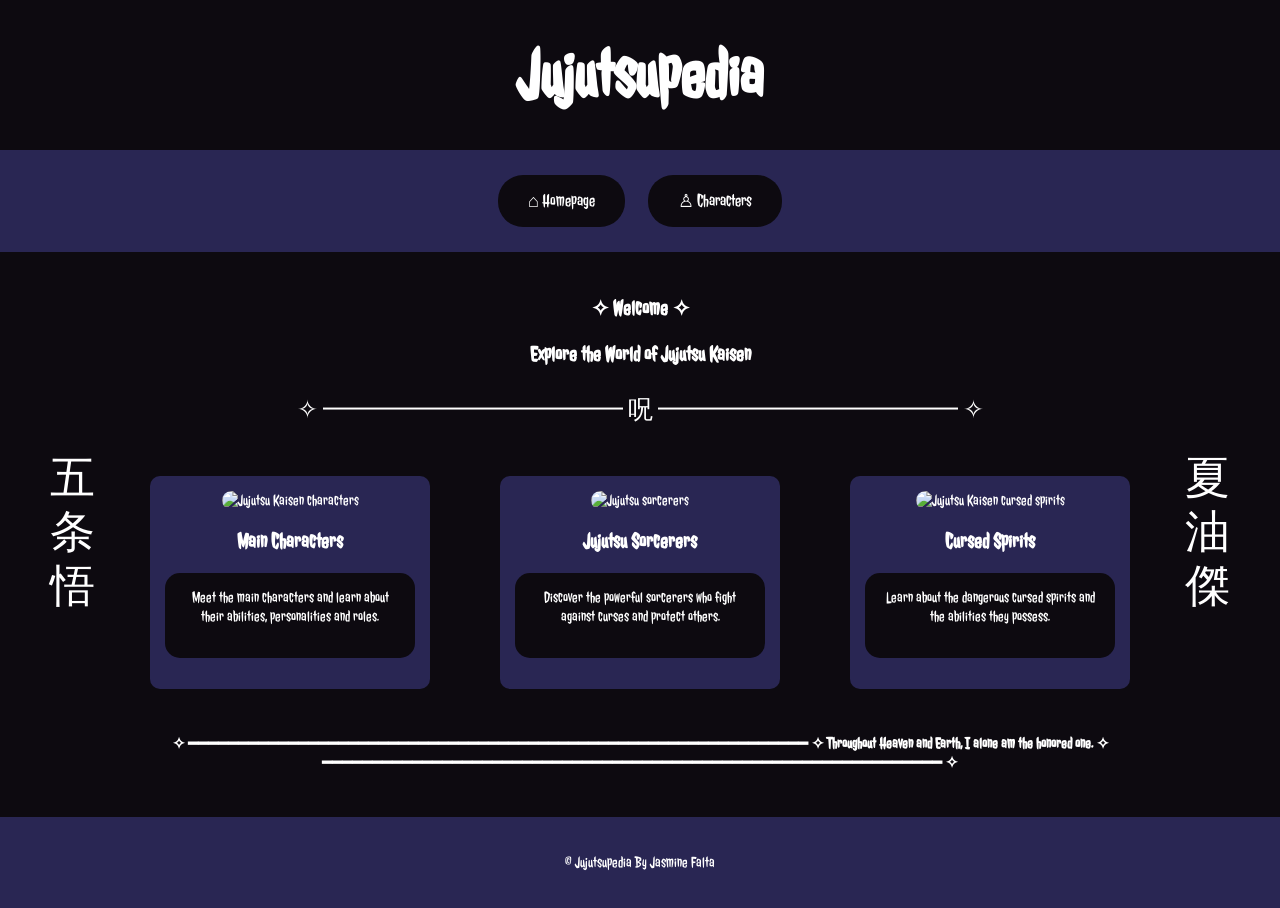
==== commit 108aa9db: "Adding new characters" ====
--- a/index.html
+++ b/index.html
@@ -23,16 +23,8 @@
 
     <nav class="navigation">
 
-    <a href="index.html">Homepage</a>
-    <a href="teachers.html">Teachers</a>
-    <a href="first-years.html">1st Years</a>
-    <a href="second-years.html">2nd Years</a>
-    <a href="third-years.html">3rd Years</a>
-    <a href="sorcerers.html">Sorcerers</a>
-    <a href="special-grade-curses.html">Special Grade Curses</a>
-    <a href="curse-users.html">Curse Users</a>
-    <a href="clans.html">Clans</a>
-    <a href="shikigami.html">Shikigami</a>
+        <a href="index.html">⌂ Homepage</a>
+        <a href="characters.html">♙ Characters</a>
 
     </nav>
 
@@ -130,7 +122,7 @@
 
     <div class="quote">
 
-        ✧ ━━━━━━━━━━━━━━━━━━━━━━━━━━━━━━━━━━━━━━━━━━━━━━━━━━━━━━━━━━━━━━ ✧ Throughout Heaven and Earth, I alone am the honored one ✧ ━━━━━━━━━━━━━━━━━━━━━━━━━━━━━━━━━━━━━━━━━━━━━━━━━━━━━━━━━━━━━━ ✧
+        ✧ ━━━━━━━━━━━━━━━━━━━━━━━━━━━━━━━━━━━━━━━━━━━━━━━━━━━━━━━━━━━━━━ ✧ Throughout Heaven and Earth, I alone am the honored one. ✧ ━━━━━━━━━━━━━━━━━━━━━━━━━━━━━━━━━━━━━━━━━━━━━━━━━━━━━━━━━━━━━━ ✧
 
     </div>
 
@@ -146,4 +138,4 @@
 
 </body>
 
-</html>+</html>
